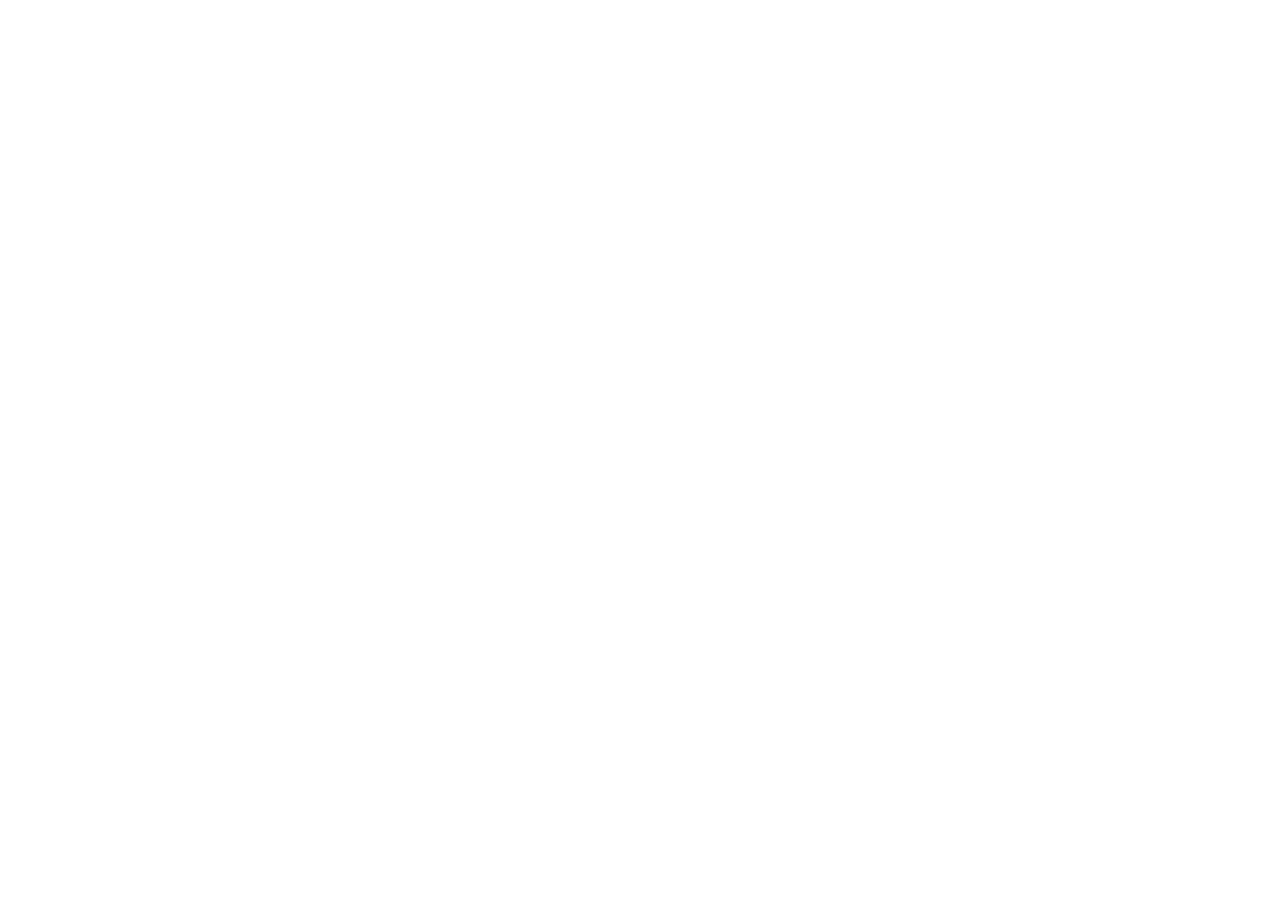
==== fooldal.html @ 8a61a40d "Add files via upload" ====
<!DOCTYPE html>
<html lang="en">
<head>
    <meta charset="UTF-8">
    <meta http-equiv="X-UA-Compatible" content="IE=edge">
    <meta name="viewport" content="width=device-width, initial-scale=1.0">
    <title>Document</title>
    <link rel="stylesheet" href="fooldal.css">
</head>
<body>
    
    <script src="script.js"></script>
</body>
</html>
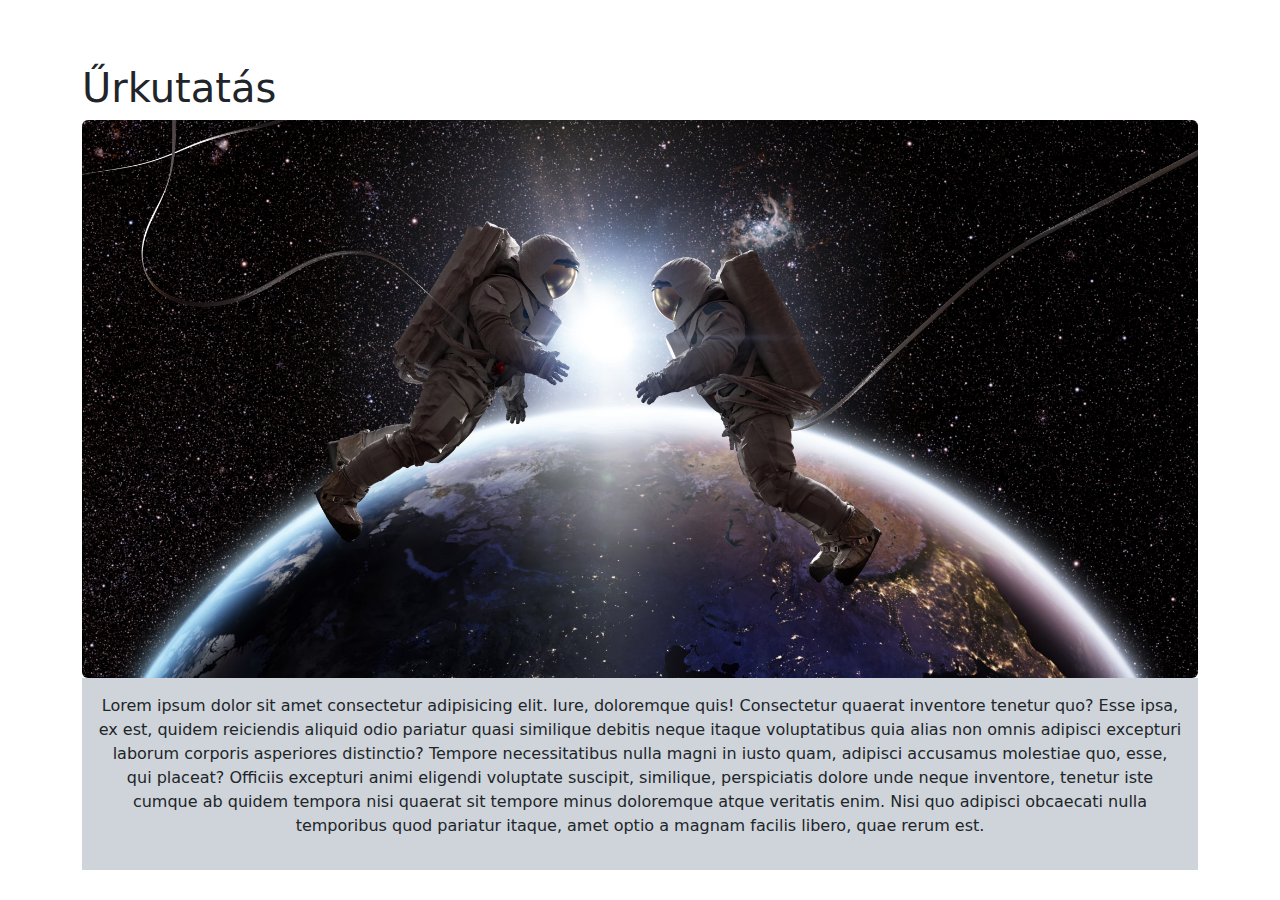
==== commit 0577cdfb: "Add files via upload" ====
--- a/fooldal.html
+++ b/fooldal.html
@@ -4,10 +4,18 @@
     <meta charset="UTF-8">
     <meta http-equiv="X-UA-Compatible" content="IE=edge">
     <meta name="viewport" content="width=device-width, initial-scale=1.0">
-    <title>Document</title>
+    <title>Űrkutatás</title>
+    <link href="https://cdn.jsdelivr.net/npm/bootstrap@5.3.3/dist/css/bootstrap.min.css" rel="stylesheet" integrity="sha384-QWTKZyjpPEjISv5WaRU9OFeRpok6YctnYmDr5pNlyT2bRjXh0JMhjY6hW+ALEwIH" crossorigin="anonymous">
     <link rel="stylesheet" href="fooldal.css">
 </head>
 <body>
+
+    <div class="container">
+        <h1 id="bevezeto">Űrkutatás</h1>
+        <img src="bevezetokep3.avif" class="img-fluid d-block m-auto rounded">
+        <div class="bg-dark-subtle mb-4 p-3 tortenet">
+            <p class="text-center">Lorem ipsum dolor sit amet consectetur adipisicing elit. Iure, doloremque quis! Consectetur quaerat inventore tenetur quo? Esse ipsa, ex est, quidem reiciendis aliquid odio pariatur quasi similique debitis neque itaque voluptatibus quia alias non omnis adipisci excepturi laborum corporis asperiores distinctio? Tempore necessitatibus nulla magni in iusto quam, adipisci accusamus molestiae quo, esse, qui placeat? Officiis excepturi animi eligendi voluptate suscipit, similique, perspiciatis dolore unde neque inventore, tenetur iste cumque ab quidem tempora nisi quaerat sit tempore minus doloremque atque veritatis enim. Nisi quo adipisci obcaecati nulla temporibus quod pariatur itaque, amet optio a magnam facilis libero, quae rerum est.</p>
+    </div>
     
     <script src="script.js"></script>
 </body>
--- a/fooldal.css
+++ b/fooldal.css
@@ -0,0 +1,7 @@
+.bevezeto{
+    border-radius: 1rem;
+}
+
+.container{
+    margin-top: 4rem; 
+}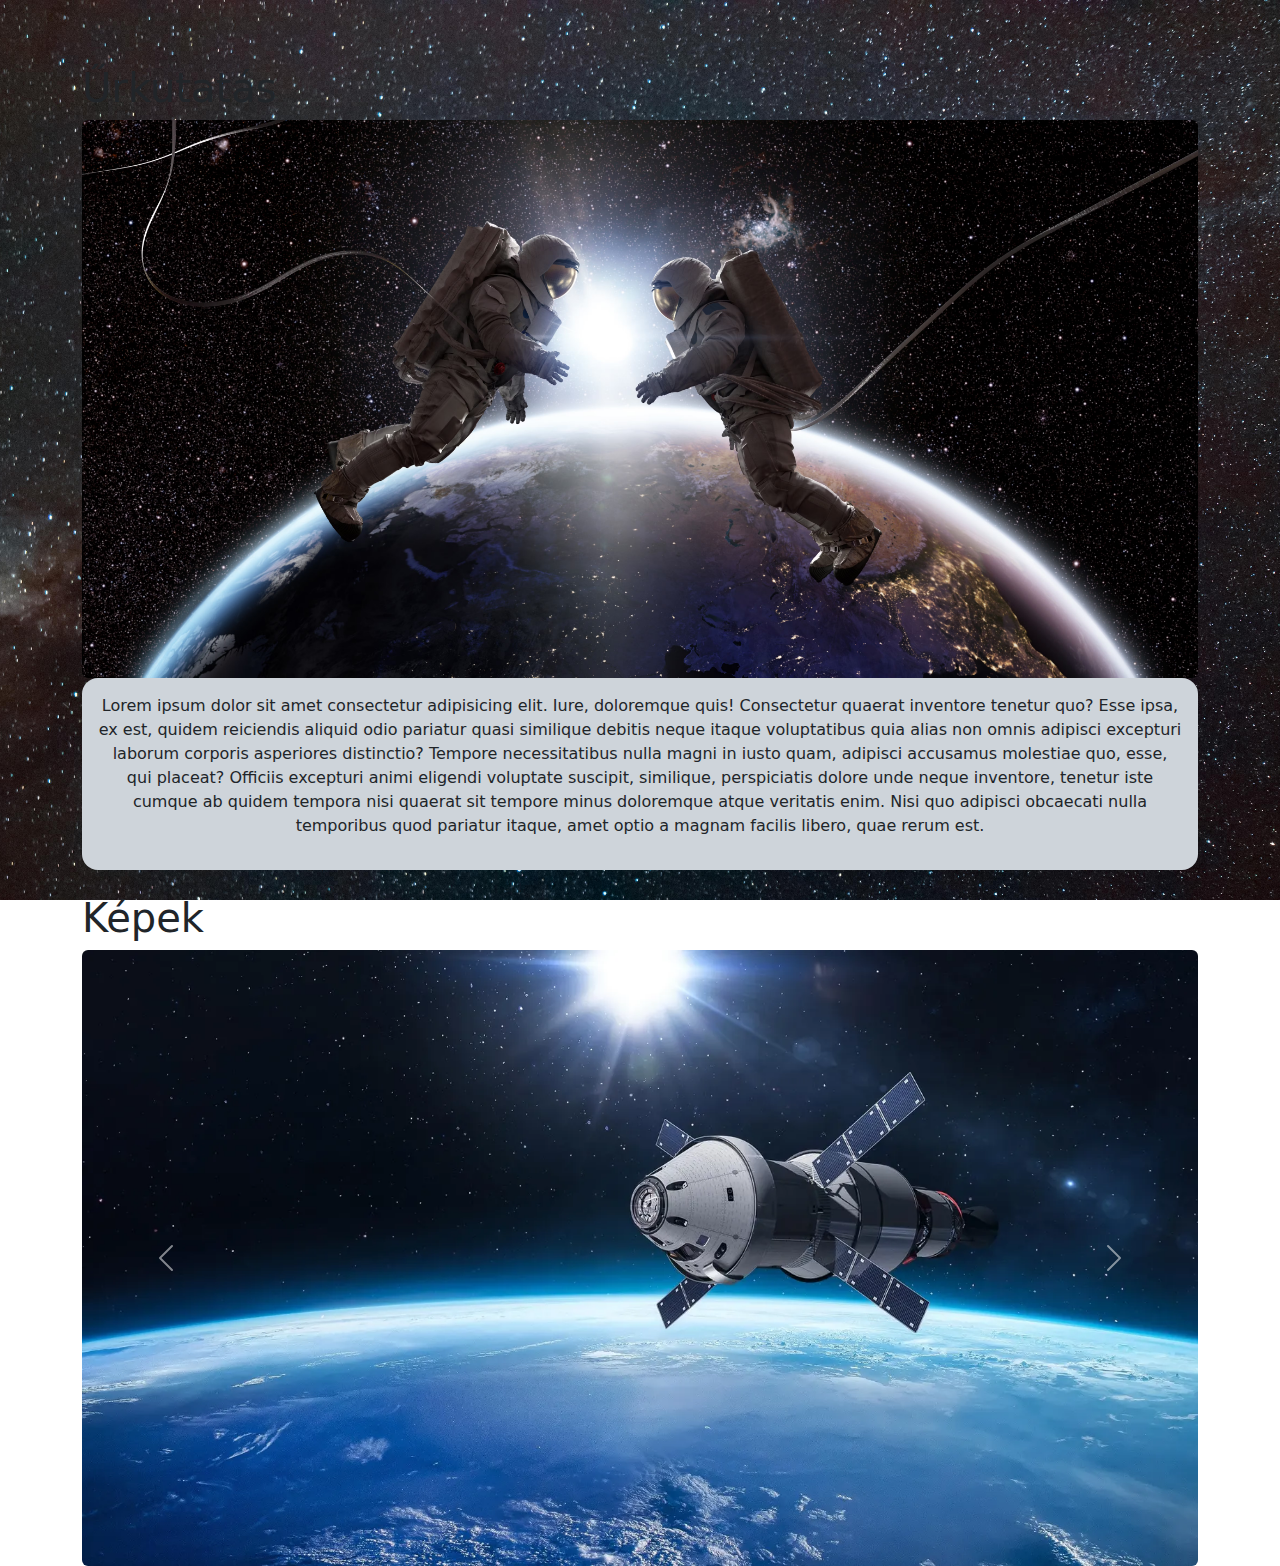
==== commit 4c9b0093: "Slider" ====
--- a/fooldal.html
+++ b/fooldal.html
@@ -13,10 +13,35 @@
     <div class="container">
         <h1 id="bevezeto">Űrkutatás</h1>
         <img src="bevezetokep3.avif" class="img-fluid d-block m-auto rounded">
-        <div class="bg-dark-subtle mb-4 p-3 tortenet">
+        <div class="bg-dark-subtle mb-4 p-3 bevezeto">
             <p class="text-center">Lorem ipsum dolor sit amet consectetur adipisicing elit. Iure, doloremque quis! Consectetur quaerat inventore tenetur quo? Esse ipsa, ex est, quidem reiciendis aliquid odio pariatur quasi similique debitis neque itaque voluptatibus quia alias non omnis adipisci excepturi laborum corporis asperiores distinctio? Tempore necessitatibus nulla magni in iusto quam, adipisci accusamus molestiae quo, esse, qui placeat? Officiis excepturi animi eligendi voluptate suscipit, similique, perspiciatis dolore unde neque inventore, tenetur iste cumque ab quidem tempora nisi quaerat sit tempore minus doloremque atque veritatis enim. Nisi quo adipisci obcaecati nulla temporibus quod pariatur itaque, amet optio a magnam facilis libero, quae rerum est.</p>
     </div>
-    
+
+    <h1 id="kepek">Képek</h1>
+
+    <div id="carouselExampleRide" class="carousel slide" data-bs-ride="true">
+        <div class="carousel-inner">
+            <div class="carousel-item active">
+                <img src="kepsilder1.webp" class="d-block w-100 rounded">
+            </div>
+            <div class="carousel-item">
+                <img src="kepslider2.jpg" class="d-block w-100 rounded">
+            </div>
+            <div class="carousel-item">
+                <img src="kepslider3.webp" class="d-block w-100 rounded">
+            </div>
+        </div>
+        <button class="carousel-control-prev" type="button" data-bs-target="#carouselExampleRide" data-bs-slide="prev">
+        <span class="carousel-control-prev-icon" aria-hidden="true"></span>
+        <span class="visually-hidden">Previous</span>
+        </button>
+    <button class="carousel-control-next" type="button" data-bs-target="#carouselExampleRide" data-bs-slide="next">
+      <span class="carousel-control-next-icon" aria-hidden="true"></span>
+      <span class="visually-hidden">Next</span>
+    </button>
+  </div>
+
+  <script src="https://cdn.jsdelivr.net/npm/bootstrap@5.3.3/dist/js/bootstrap.bundle.min.js" integrity="sha384-YvpcrYf0tY3lHB60NNkmXc5s9fDVZLESaAA55NDzOxhy9GkcIdslK1eN7N6jIeHz" crossorigin="anonymous"></script>
     <script src="script.js"></script>
 </body>
 </html>--- a/fooldal.css
+++ b/fooldal.css
@@ -1,7 +1,15 @@
-.bevezeto{
+.bevezeto {
     border-radius: 1rem;
 }
 
-.container{
+.container {
     margin-top: 4rem; 
+}
+
+body {
+    background-image: url(hatter.jpg);
+    background-size: cover; 
+    background-position: center; 
+    background-repeat: no-repeat; 
+    background-attachment: fixed;
 }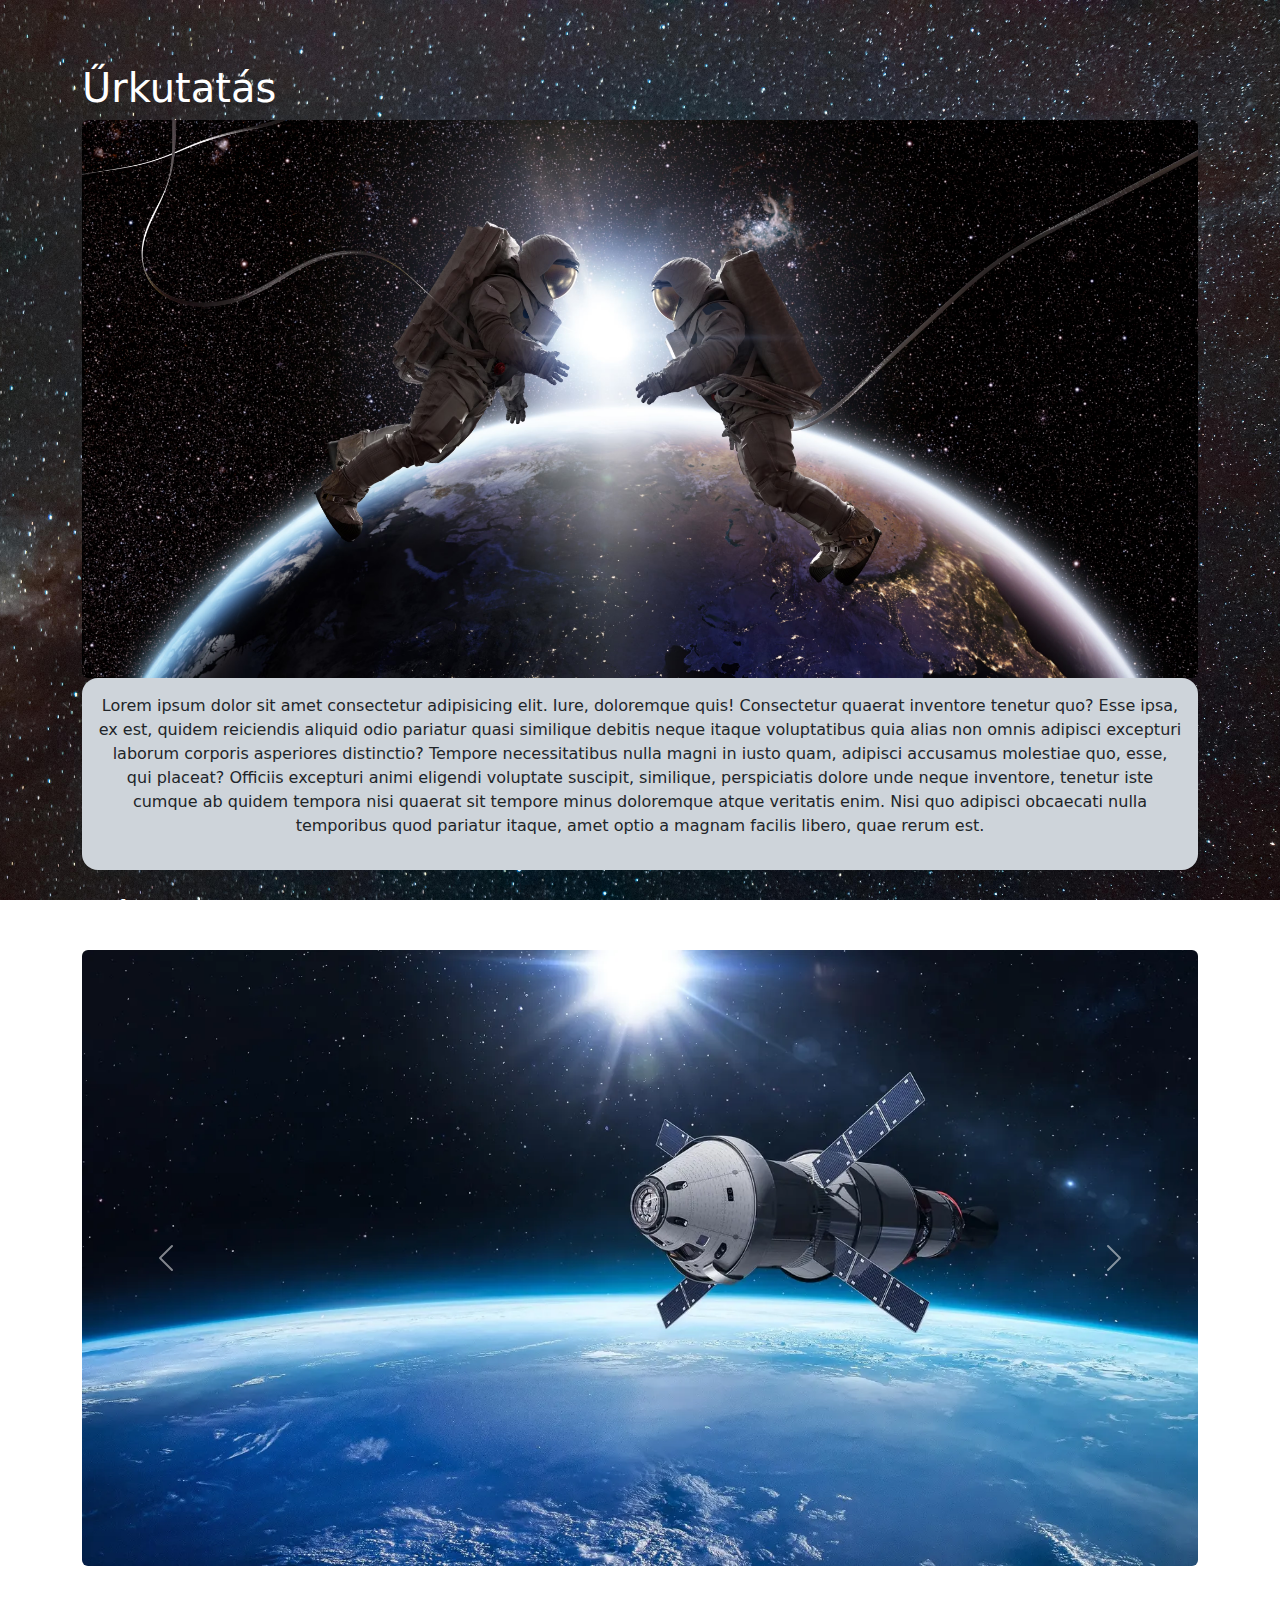
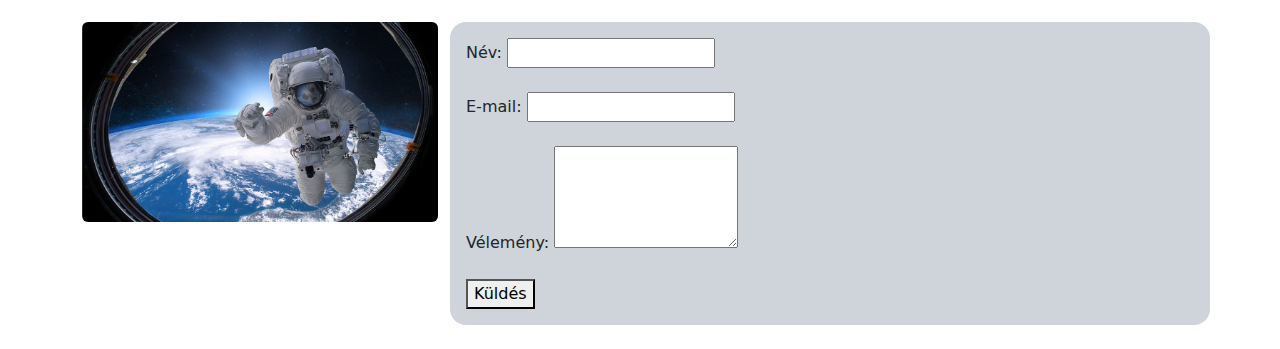
==== commit c40a2dae: "Űrlap" ====
--- a/fooldal.html
+++ b/fooldal.html
@@ -41,7 +41,34 @@
     </button>
   </div>
 
+  <h1>Írd meg a véleményed!</h1>
+<div class="row">
+    <div class="col-4">
+        <img src="urlapkep.jpg" class="img-fluid rounded">
+    </div>
+    <div class="col-8 bg-dark-subtle mb-4 p-3 kerdo">
+        <form id="velemenyUrlap">
+            <label for="nev">Név:</label>
+            <input type="text" id="nev" name="nev">
+            <span id="hibaNev" class="hiba"></span>
+            <br><br>
+    
+            <label for="email">E-mail:</label>
+            <input type="email" id="email" name="email">
+            <span id="hibaEmail" class="hiba"></span>
+            <br><br>
+    
+            <label for="velemeny">Vélemény:</label>
+            <textarea id="velemeny" name="velemeny" rows="4"></textarea>
+            <span id="hibaVelemeny" class="hiba"></span>
+            <br><br>
+    
+            <button type="submit">Küldés</button>
+        </form>
+    </div>
+</div>
+
   <script src="https://cdn.jsdelivr.net/npm/bootstrap@5.3.3/dist/js/bootstrap.bundle.min.js" integrity="sha384-YvpcrYf0tY3lHB60NNkmXc5s9fDVZLESaAA55NDzOxhy9GkcIdslK1eN7N6jIeHz" crossorigin="anonymous"></script>
-    <script src="script.js"></script>
+  <script src="fooldal.js"></script>
 </body>
 </html>--- a/fooldal.css
+++ b/fooldal.css
@@ -12,4 +12,12 @@
     background-position: center; 
     background-repeat: no-repeat; 
     background-attachment: fixed;
-}+}
+
+h1 {
+    color: white;
+}
+
+.kerdo {
+    border-radius: 1rem;
+}
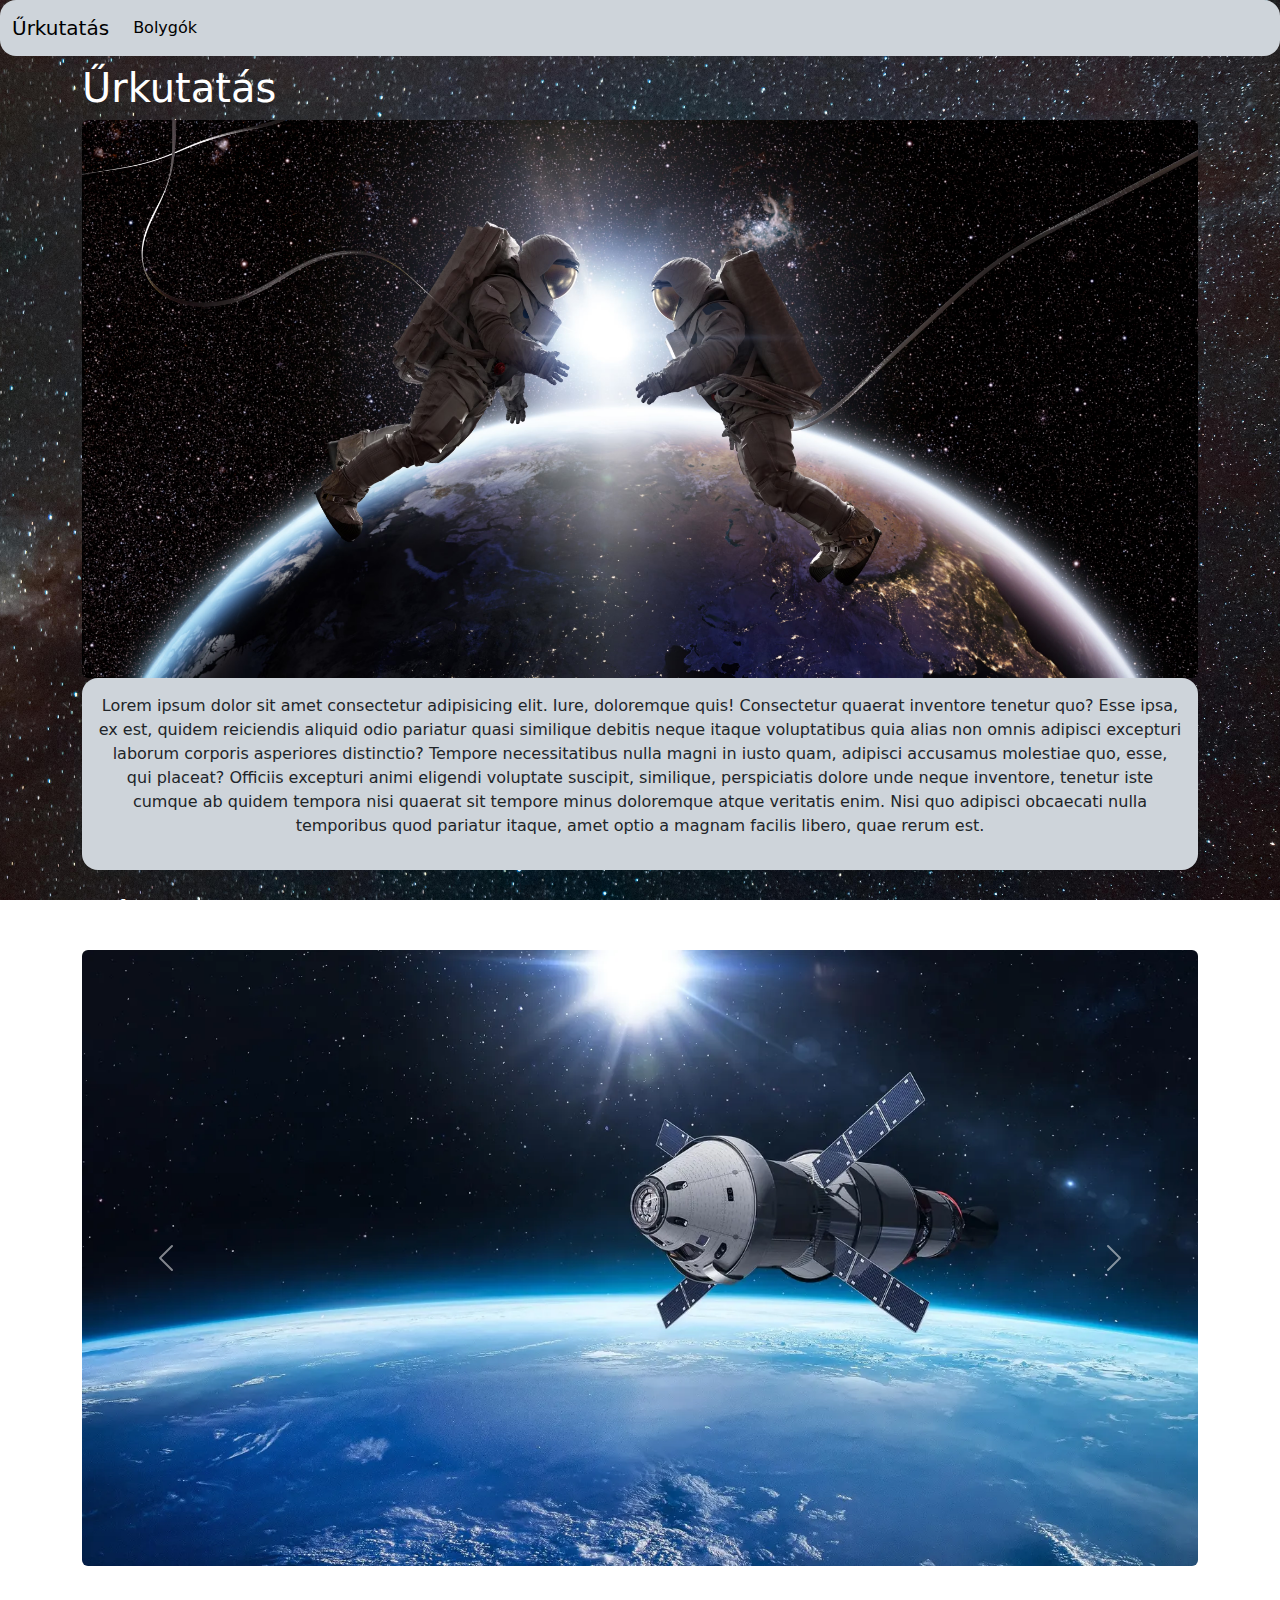
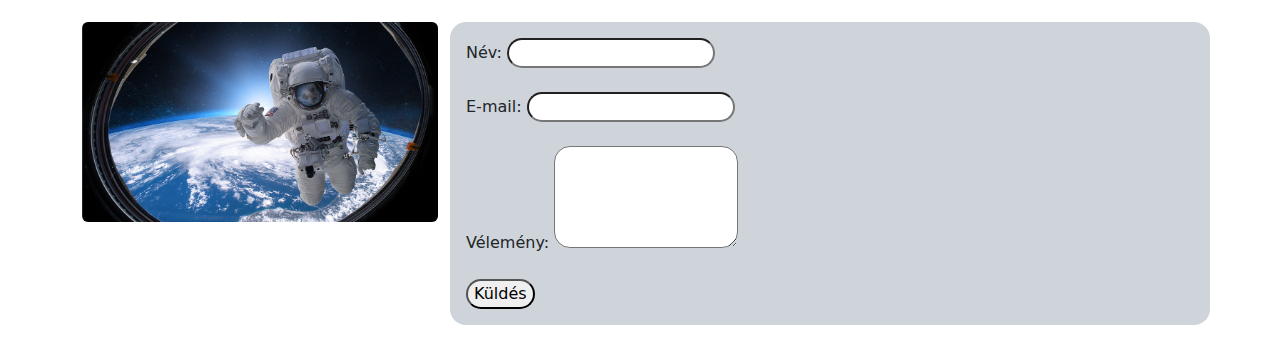
==== commit 49b74604: "Navbar" ====
--- a/fooldal.html
+++ b/fooldal.html
@@ -9,6 +9,25 @@
     <link rel="stylesheet" href="fooldal.css">
 </head>
 <body>
+
+    <nav class="navbar navbar-expand-lg bg-body-tertiary bg-dark-subtle">
+        <div class="container-fluid">
+          <a class="navbar-brand" href="#">Űrkutatás</a>
+          <button class="navbar-toggler" type="button" data-bs-toggle="collapse" data-bs-target="#navbarNav" aria-controls="navbarNav" aria-expanded="false" aria-label="Toggle navigation">
+            <span class="navbar-toggler-icon"></span>
+          </button>
+          <div class="collapse navbar-collapse" id="navbarNav">
+            <ul class="navbar-nav">
+              <li class="nav-item">
+                <a class="nav-link active" aria-current="page" href="index.html">Bolygók</a>
+              </li>
+              <li class="nav-item">
+                <a class="nav-link" href=""></a>
+              </li>
+            </ul>
+          </div>
+        </div>
+      </nav>
 
     <div class="container">
         <h1 id="bevezeto">Űrkutatás</h1>
--- a/fooldal.css
+++ b/fooldal.css
@@ -21,3 +21,20 @@
 .kerdo {
     border-radius: 1rem;
 }
+
+input, textarea {
+    border-radius: 1rem;
+}
+
+button {
+    border-radius: 1rem;
+}
+
+.navbar{
+    position: fixed;
+    top:0;
+    left: 0;
+    width: 100%;
+    z-index: 1000;
+    border-radius: 1rem;
+}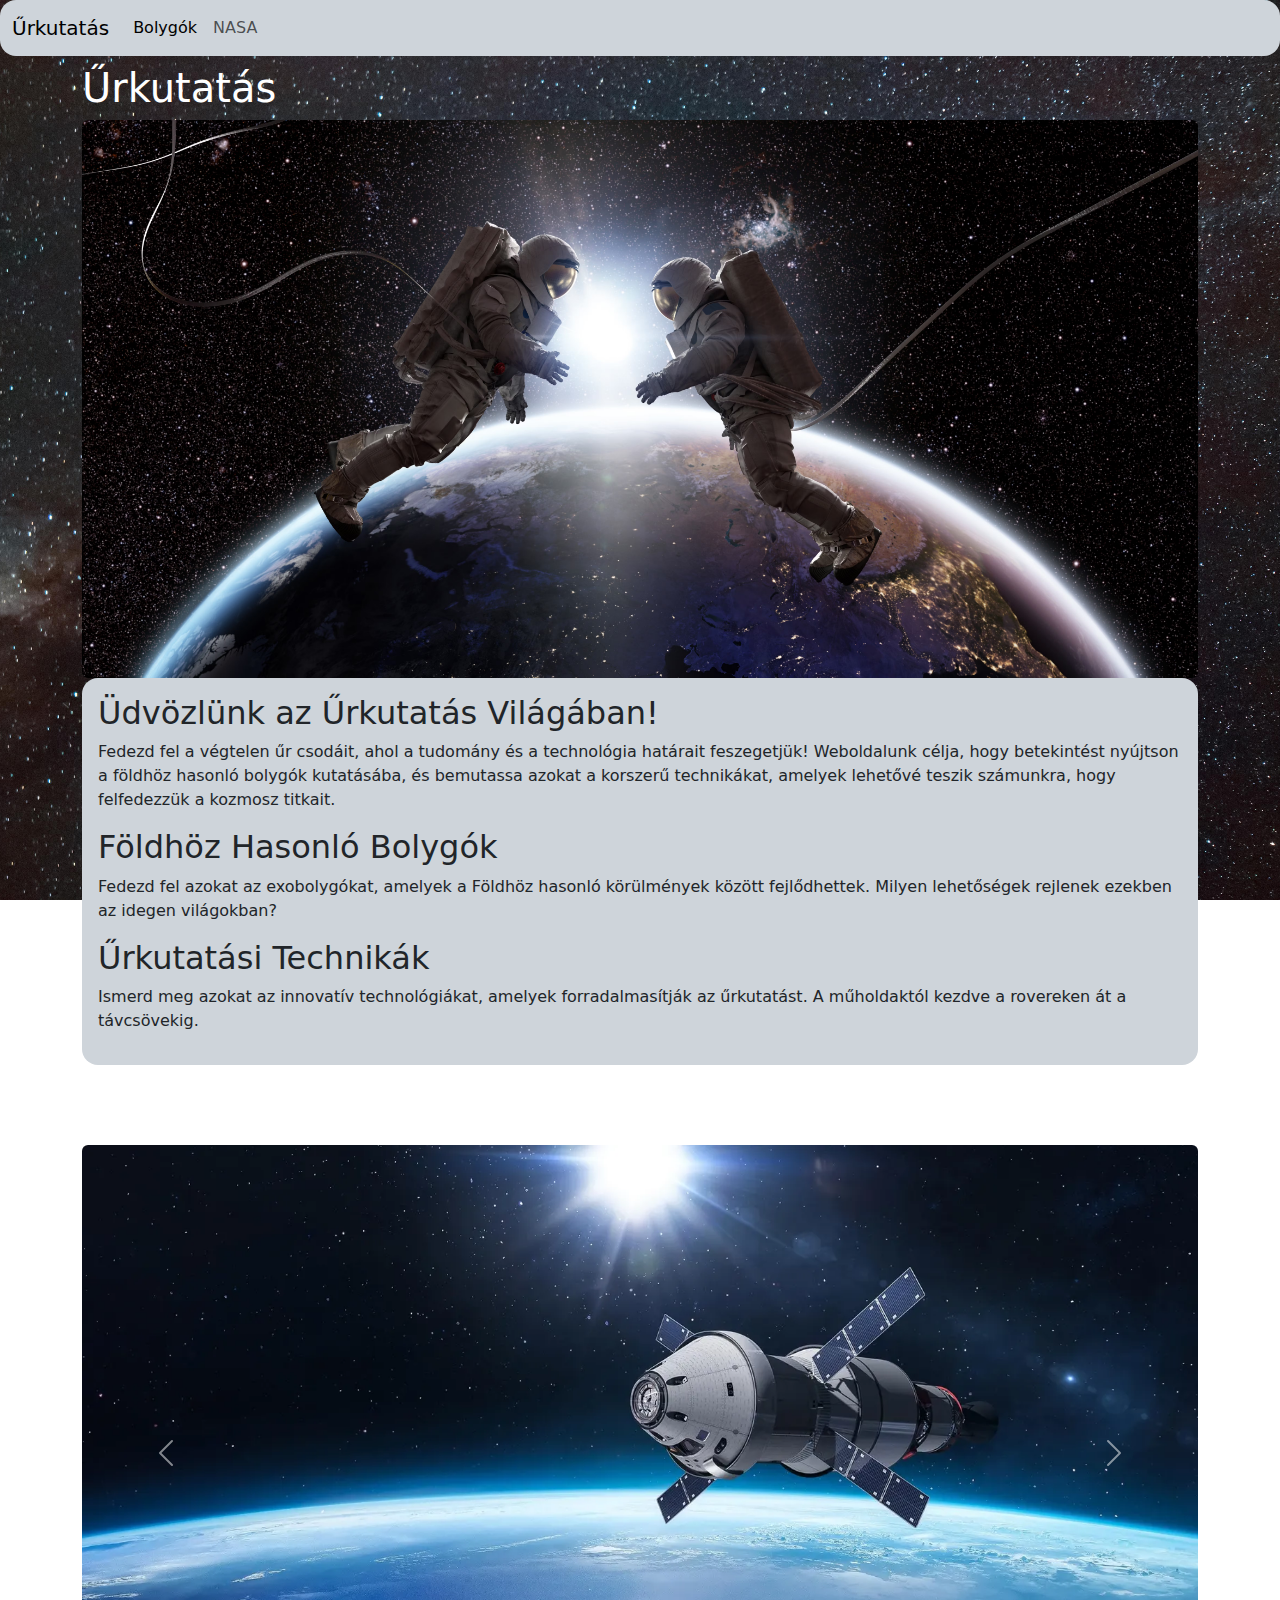
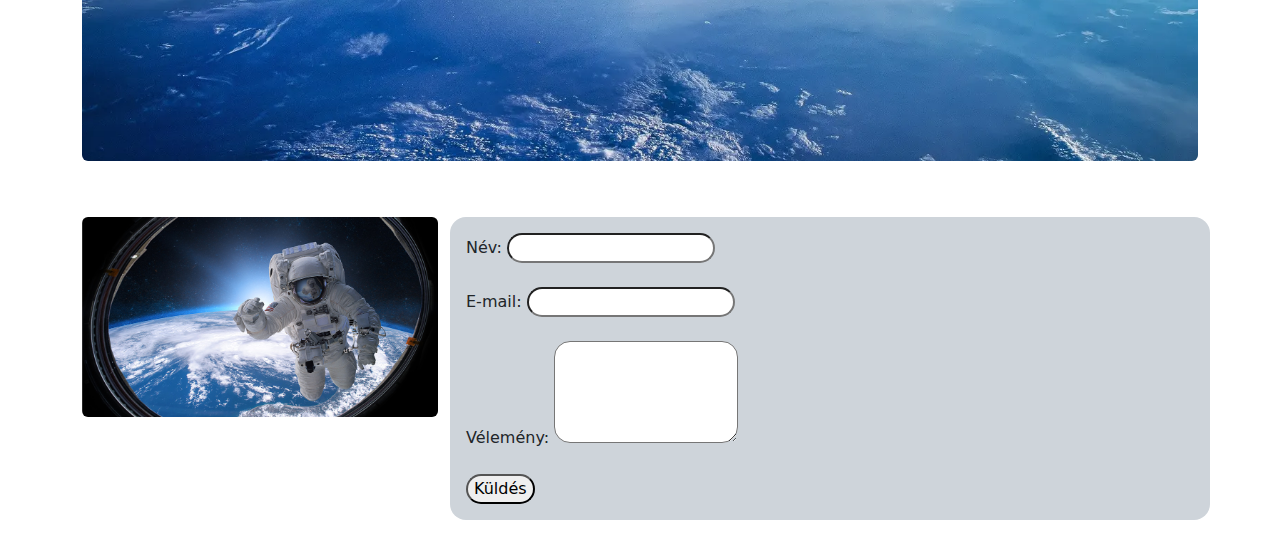
==== commit 6b74ee8a: "Szöveg" ====
--- a/fooldal.html
+++ b/fooldal.html
@@ -22,7 +22,7 @@
                 <a class="nav-link active" aria-current="page" href="index.html">Bolygók</a>
               </li>
               <li class="nav-item">
-                <a class="nav-link" href=""></a>
+                <a class="nav-link" href="NASA.html">NASA</a>
               </li>
             </ul>
           </div>
@@ -33,7 +33,12 @@
         <h1 id="bevezeto">Űrkutatás</h1>
         <img src="bevezetokep3.avif" class="img-fluid d-block m-auto rounded">
         <div class="bg-dark-subtle mb-4 p-3 bevezeto">
-            <p class="text-center">Lorem ipsum dolor sit amet consectetur adipisicing elit. Iure, doloremque quis! Consectetur quaerat inventore tenetur quo? Esse ipsa, ex est, quidem reiciendis aliquid odio pariatur quasi similique debitis neque itaque voluptatibus quia alias non omnis adipisci excepturi laborum corporis asperiores distinctio? Tempore necessitatibus nulla magni in iusto quam, adipisci accusamus molestiae quo, esse, qui placeat? Officiis excepturi animi eligendi voluptate suscipit, similique, perspiciatis dolore unde neque inventore, tenetur iste cumque ab quidem tempora nisi quaerat sit tempore minus doloremque atque veritatis enim. Nisi quo adipisci obcaecati nulla temporibus quod pariatur itaque, amet optio a magnam facilis libero, quae rerum est.</p>
+            <h2>Üdvözlünk az Űrkutatás Világában!</h2>
+            <p>Fedezd fel a végtelen űr csodáit, ahol a tudomány és a technológia határait feszegetjük! Weboldalunk célja, hogy betekintést nyújtson a földhöz hasonló bolygók kutatásába, és bemutassa azokat a korszerű technikákat, amelyek lehetővé teszik számunkra, hogy felfedezzük a kozmosz titkait.</p>
+            <h2>Földhöz Hasonló Bolygók</h2>
+            <p>Fedezd fel azokat az exobolygókat, amelyek a Földhöz hasonló körülmények között fejlődhettek. Milyen lehetőségek rejlenek ezekben az idegen világokban?</p>
+            <h2>Űrkutatási Technikák</h2>
+            <p>Ismerd meg azokat az innovatív technológiákat, amelyek forradalmasítják az űrkutatást. A műholdaktól kezdve a rovereken át a távcsövekig.</p>
     </div>
 
     <h1 id="kepek">Képek</h1>
